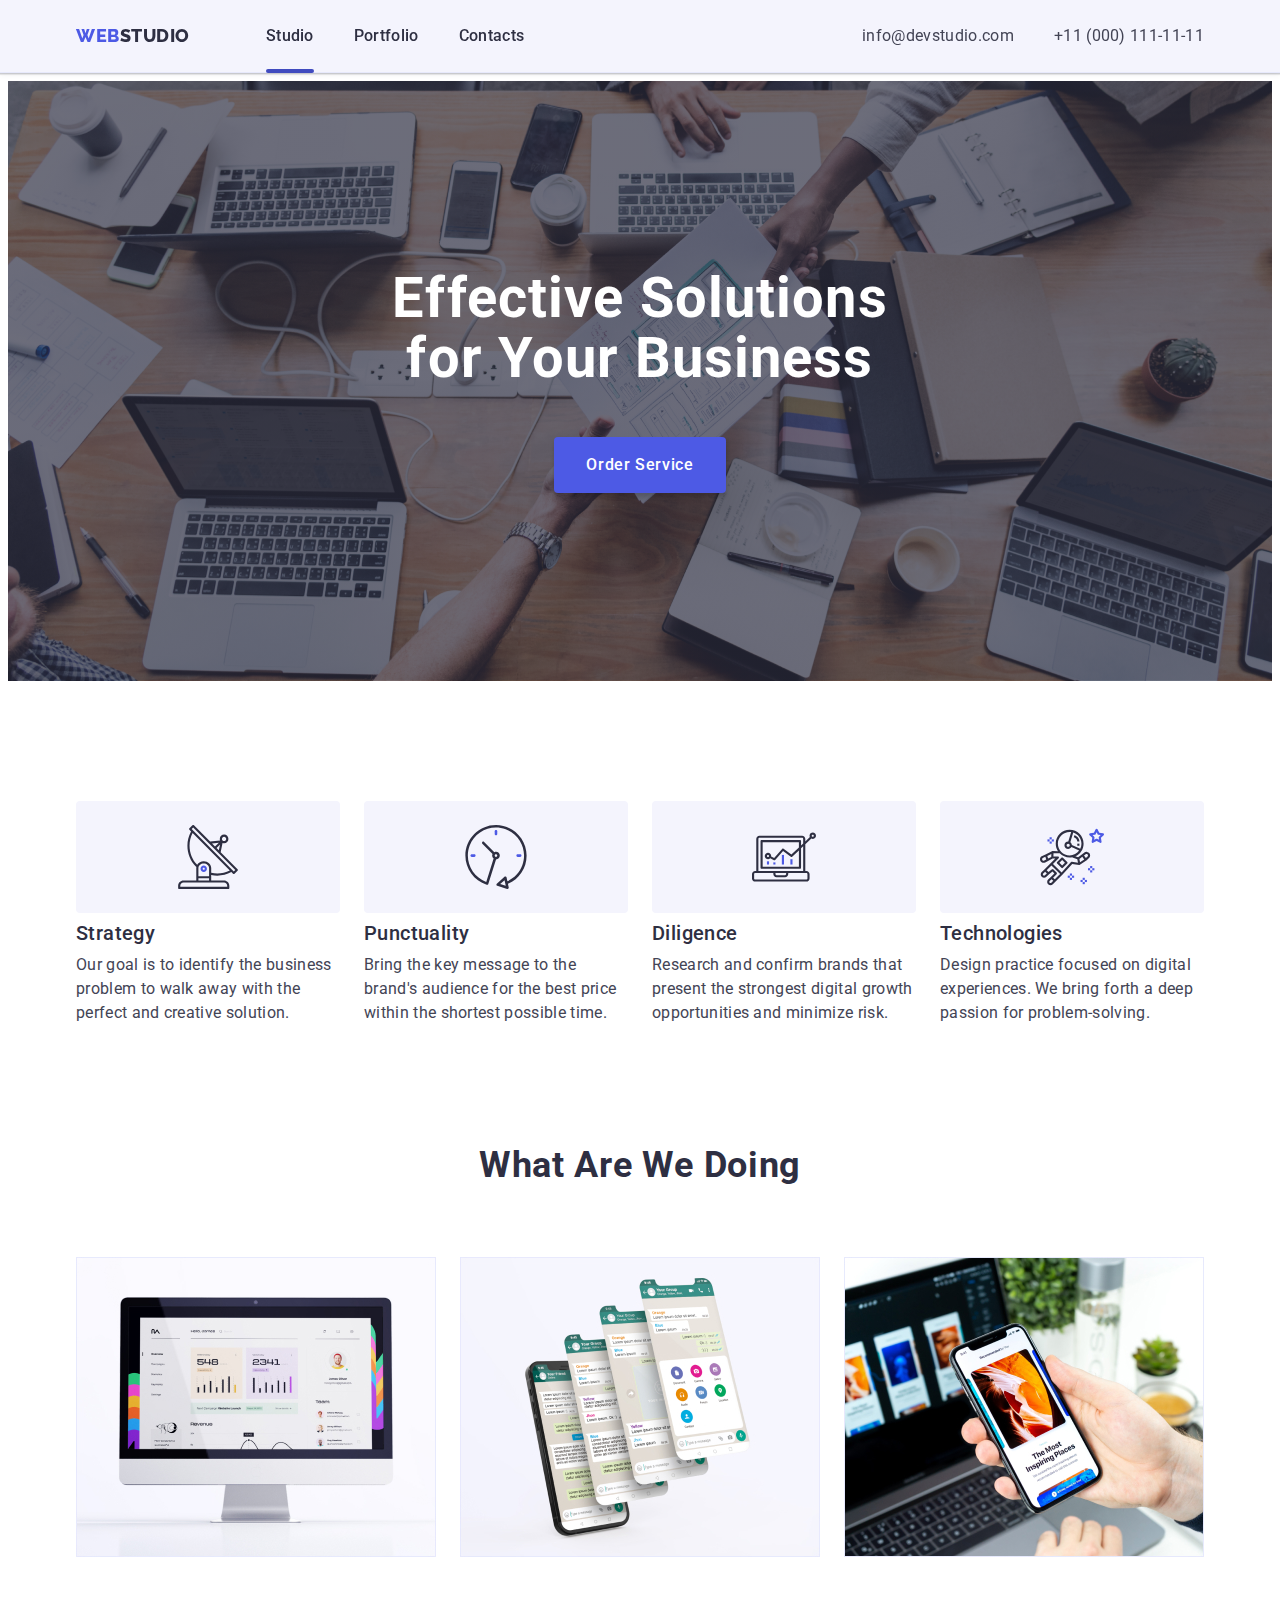
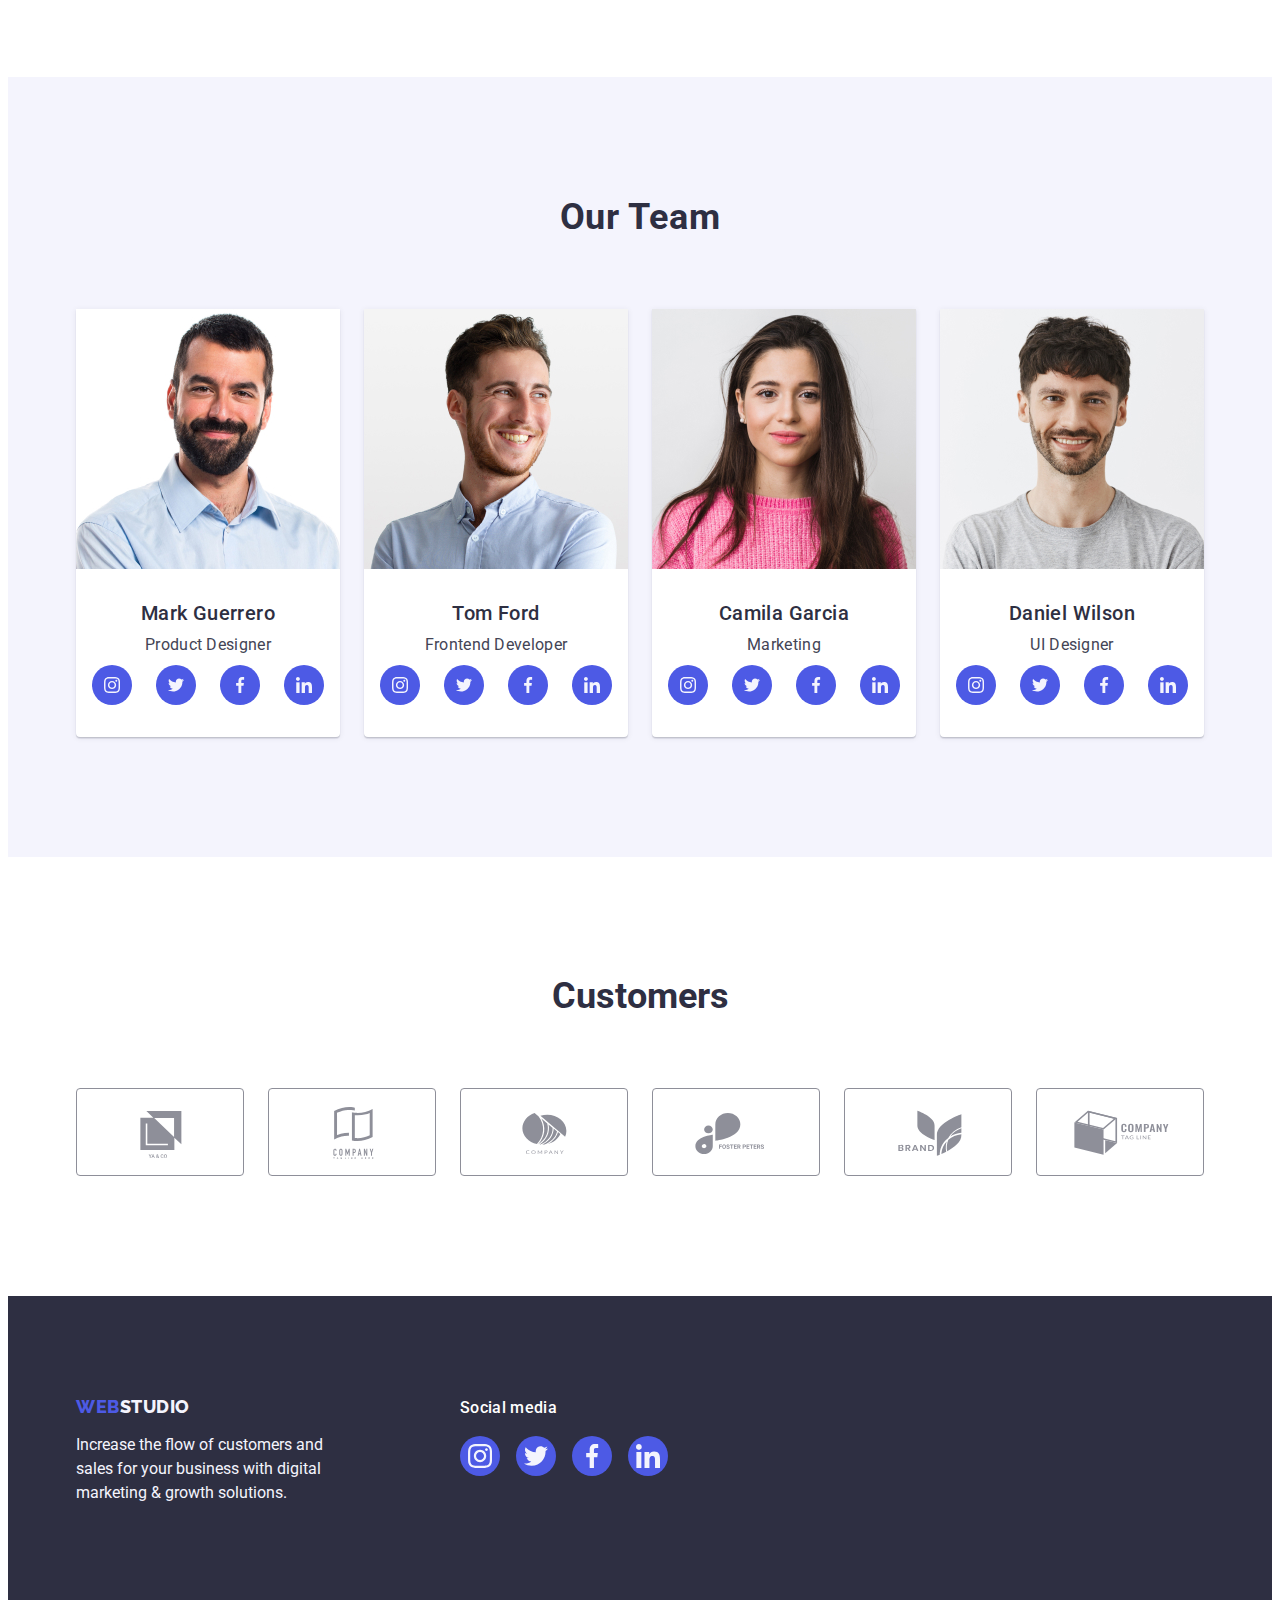
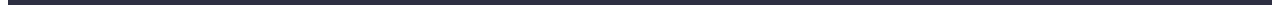
==== index.html @ 32682df1 "Initial commit" ====
<!DOCTYPE html>
<html lang="en">
  <head>
    <meta charset="UTF-8" />
    <meta http-equiv="X-UA-Compatible" content="IE=edge" />
    <meta name="viewport" content="width=device-width, initial-scale=1.0" />
    <link rel="preconnect" href="https://fonts.googleapis.com" />
    <link rel="preconnect" href="https://fonts.gstatic.com" crossorigin />
    <link
      href="https://fonts.googleapis.com/css2?family=Raleway:wght@800&family=Roboto:wght@400;500;700;900&display=swap"
      rel="stylesheet"
    />
    <title>Document</title>
    <link
      rel="stylesheet"
      href="https://cdnjs.cloudflare.com/ajax/libs/modern-normalize/1.1.0/modern-normalize.min.css"
      integrity="sha512-wpPYUAdjBVSE4KJnH1VR1HeZfpl1ub8YT/NKx4PuQ5NmX2tKuGu6U/JRp5y+Y8XG2tV+wKQpNHVUX03MfMFn9Q=="
      crossorigin="anonymous"
      referrerpolicy="no-referrer"
    />
    <link rel="stylesheet" href="https://unpkg.com/aos@next/dist/aos.css" />
    <link rel="stylesheet" href="./css/styles.css" />
  </head>
  <body>
    <header class="header">
      <div class="container nav">
        <nav class="nav-list">
          <a href="./index.html" class="web padding-web"
            >Web<span class="table-studio">Studio</span></a
          >
          <ul class="nav">
            <li class="nav-item">
              <a href="./index.html" class="links active">Studio</a>
            </li>
            <li class="nav-item">
              <a href="./portfolio.html" class="links">Portfolio</a>
            </li>
            <li class="nav-item"><a href="" class="links">Contacts</a></li>
          </ul>
        </nav>
        <address class="addr-nav">
          <ul class="nav-list address">
            <li>
              <a href="mailto:info@devstudio.com" class="contact"
                >info@devstudio.com</a
              >
            </li>
            <li>
              <a href="tel:+110001111111" class="contact"
                >+11 (000) 111-11-11</a
              >
            </li>
          </ul>
        </address>
      </div>
    </header>

    <main>
      <section class="hero">
        <div class="container">
          <h1 class="hero-title">Effective Solutions for Your Business</h1>
          <button type="button" class="button" data-modal-open>
            Order Service
          </button>
        </div>
      </section>

      <section class="our-work">
        <div class="container">
          <h2 class="hidden-title" hidden>Our work</h2>
          <ul class="work-list">
            <li class="work-item">
              <div class="work-bg-icon">
                <svg class="work-icon" width="64" height="64">
                  <use href="./images/icons.svg#icon-antenna"></use>
                </svg>
              </div>
              <h3 class="work">Strategy</h3>
              <p class="article">
                Our goal is to identify the business problem to walk away with
                the perfect and creative solution.
              </p>
            </li>
            <li class="work-item">
              <div class="work-bg-icon">
                <svg class="work-icon" width="64" height="64">
                  <use href="./images/icons.svg#icon-clock"></use>
                </svg>
              </div>
              <h3 class="work">Punctuality</h3>
              <p class="article">
                Bring the key message to the brand's audience for the best price
                within the shortest possible time.
              </p>
            </li>
            <li class="work-item">
              <div class="work-bg-icon">
                <svg class="work-icon" width="64" height="64">
                  <use href="./images/icons.svg#icon-diagram"></use>
                </svg>
              </div>
              <h3 class="work">Diligence</h3>
              <p class="article">
                Research and confirm brands that present the strongest digital
                growth opportunities and minimize risk.
              </p>
            </li>
            <li class="work-item">
              <div class="work-bg-icon">
                <svg class="work-icon" width="64" height="64">
                  <use href="./images/icons.svg#icon-astronaut"></use>
                </svg>
              </div>
              <h3 class="work">Technologies</h3>
              <p class="article">
                Design practice focused on digital experiences. We bring forth a
                deep passion for problem-solving.
              </p>
            </li>
          </ul>
        </div>
      </section>

      <section class="application">
        <div class="container">
          <h2 class="application-title">What are we doing</h2>
          <ul class="application-list">
            <li class="application-item">
              <img
                src="./images/Rectangle_1.jpg"
                alt="Application development"
                width="360"
              />
            </li>
            <li class="application-item">
              <img
                src="./images/Rectangle_2.jpg"
                alt="Mobile applications"
                width="360"
              />
            </li>
            <li class="application-item">
              <img src="./images/Rectangle_3.jpg" alt="Sites" width="360" />
            </li>
          </ul>
        </div>
      </section>

      <section class="bg-team">
        <div class="container">
          <h2 class="application-title">Our Team</h2>
          <ul class="work-list">
            <li class="bg-cards">
              <img
                class="photo"
                src="./images/mark.jpg"
                alt="Photo Mark"
                width="264"
              />
              <div class="card-name">
                <h3 class="worker">Mark Guerrero</h3>
                <p class="subtitle">Product Designer</p>
                <ul class="soc-media-list">
                  <li class="soc-media">
                    <a href="" class="social-link" aria-label="Go to instagram">
                      <svg class="icon-bg" width="16" height="16">
                        <use
                          class="icon"
                          href="./images/icons.svg#icon-instagram"
                        ></use>
                      </svg>
                    </a>
                  </li>
                  <li class="soc-media">
                    <a href="" class="social-link" aria-label="Go to twitter">
                      <svg class="icon-bg" width="16" height="16">
                        <use
                          class="icon"
                          href="./images/icons.svg#icon-twitter"
                        ></use>
                      </svg>
                    </a>
                  </li>
                  <li class="soc-media">
                    <a href="" class="social-link" aria-label="Go to facebook">
                      <svg class="icon-bg" width="16" height="16">
                        <use
                          class="icon"
                          href="./images/icons.svg#icon-facebook"
                        ></use>
                      </svg>
                    </a>
                  </li>
                  <li class="soc-media">
                    <a href="" class="social-link" aria-label="Go to linkedin">
                      <svg class="icon-bg" width="16" height="16">
                        <use
                          class="icon"
                          href="./images/icons.svg#icon-linkedin"
                        ></use>
                      </svg>
                    </a>
                  </li>
                </ul>
              </div>
            </li>
            <li class="bg-cards">
              <img
                class="photo"
                src="./images/tom.jpg"
                alt="Photo Tom"
                width="264"
              />
              <div class="card-name">
                <h3 class="worker">Tom Ford</h3>
                <p class="subtitle">Frontend Developer</p>
                <ul class="soc-media-list">
                  <li class="soc-media">
                    <a href="" class="social-link" aria-label="Go to instagram">
                      <svg class="icon-bg" width="16" height="16">
                        <use
                          class="icon"
                          href="./images/icons.svg#icon-instagram"
                        ></use>
                      </svg>
                    </a>
                  </li>
                  <li class="soc-media">
                    <a href="" class="social-link" aria-label="Go to twitter">
                      <svg class="icon-bg" width="16" height="16">
                        <use
                          class="icon"
                          href="./images/icons.svg#icon-twitter"
                        ></use>
                      </svg>
                    </a>
                  </li>
                  <li class="soc-media">
                    <a href="" class="social-link" aria-label="Go to facebook">
                      <svg class="icon-bg" width="16" height="16">
                        <use
                          class="icon"
                          href="./images/icons.svg#icon-facebook"
                        ></use>
                      </svg>
                    </a>
                  </li>
                  <li class="soc-media">
                    <a href="" class="social-link" aria-label="Go to linkedin">
                      <svg class="icon-bg" width="16" height="16">
                        <use
                          class="icon"
                          href="./images/icons.svg#icon-linkedin"
                        ></use>
                      </svg>
                    </a>
                  </li>
                </ul>
              </div>
            </li>
            <li class="bg-cards">
              <img
                class="photo"
                src="./images/camila.jpg"
                alt="Photo Camila"
                width="264"
              />
              <div class="card-name">
                <h3 class="worker">Camila Garcia</h3>
                <p class="subtitle">Marketing</p>
                <ul class="soc-media-list">
                  <li class="soc-media">
                    <a href="" class="social-link" aria-label="Go to instagram">
                      <svg class="icon-bg" width="16" height="16">
                        <use
                          class="icon"
                          href="./images/icons.svg#icon-instagram"
                        ></use>
                      </svg>
                    </a>
                  </li>
                  <li class="soc-media">
                    <a href="" class="social-link" aria-label="Go to twitter">
                      <svg class="icon-bg" width="16" height="16">
                        <use
                          class="icon"
                          href="./images/icons.svg#icon-twitter"
                        ></use>
                      </svg>
                    </a>
                  </li>
                  <li class="soc-media">
                    <a href="" class="social-link" aria-label="Go to facebook">
                      <svg class="icon-bg" width="16" height="16">
                        <use
                          class="icon"
                          href="./images/icons.svg#icon-facebook"
                        ></use>
                      </svg>
                    </a>
                  </li>
                  <li class="soc-media">
                    <a href="" class="social-link" aria-label="Go to linkedin">
                      <svg class="icon-bg" width="16" height="16">
                        <use
                          class="icon"
                          href="./images/icons.svg#icon-linkedin"
                        ></use>
                      </svg>
                    </a>
                  </li>
                </ul>
              </div>
            </li>
            <li class="bg-cards">
              <img
                class="photo"
                src="./images/daniel.jpg"
                alt="Photo Daniel"
                width="264"
              />
              <div class="card-name">
                <h3 class="worker">Daniel Wilson</h3>
                <p class="subtitle">UI Designer</p>
                <ul class="soc-media-list">
                  <li class="soc-media">
                    <a href="" class="social-link" aria-label="Go to instagram">
                      <svg class="icon-bg" width="16" height="16">
                        <use
                          class="icon"
                          href="./images/icons.svg#icon-instagram"
                        ></use>
                      </svg>
                    </a>
                  </li>
                  <li class="soc-media">
                    <a href="" class="social-link" aria-label="Go to twitter">
                      <svg class="icon-bg" width="16" height="16">
                        <use
                          class="icon"
                          href="./images/icons.svg#icon-twitter"
                        ></use>
                      </svg>
                    </a>
                  </li>
                  <li class="soc-media">
                    <a href="" class="social-link" aria-label="Go to facebook">
                      <svg class="icon-bg" width="16" height="16">
                        <use
                          class="icon"
                          href="./images/icons.svg#icon-facebook"
                        ></use>
                      </svg>
                    </a>
                  </li>
                  <li class="soc-media">
                    <a href="" class="social-link" aria-label="Go to linkedin">
                      <svg class="icon-bg" width="16" height="16">
                        <use
                          class="icon"
                          href="./images/icons.svg#icon-linkedin"
                        ></use>
                      </svg>
                    </a>
                  </li>
                </ul>
              </div>
            </li>
          </ul>
        </div>
      </section>

      <section class="logo-section">
        <div class="container">
          <h2 class="logo-title">Customers</h2>
          <ul class="logo-list">
            <li class="logo-item">
              <a href="" class="logo-link">
                <svg class="logo" width="104" height="56">
                  <use href="./images/icons.svg#icon-logo-1"></use>
                </svg>
              </a>
            </li>

            <li class="logo-item">
              <a href="" class="logo-link">
                <svg class="logo" width="104" height="56">
                  <use href="./images/icons.svg#icon-logo-2"></use>
                </svg>
              </a>
            </li>
            <li class="logo-item">
              <a href="" class="logo-link">
                <svg class="logo" width="104" height="56">
                  <use href="./images/icons.svg#icon-logo-3"></use>
                </svg>
              </a>
            </li>

            <li class="logo-item">
              <a href="" class="logo-link">
                <svg class="logo" width="104" height="56">
                  <use href="./images/icons.svg#icon-logo-4"></use>
                </svg>
              </a>
            </li>

            <li class="logo-item">
              <a href="" class="logo-link">
                <svg class="logo" width="104" height="56">
                  <use href="./images/icons.svg#icon-logo-5"></use>
                </svg>
              </a>
            </li>

            <li class="logo-item">
              <a href="" class="logo-link">
                <svg class="logo" width="104" height="56">
                  <use href="./images/icons.svg#icon-logo-6"></use>
                </svg>
              </a>
            </li>
          </ul>
        </div>
      </section>
    </main>

    <footer class="footer">
      <div class="container footer-conteinter">
        <div class="footer-webstudio">
          <a href="./index.html" class="web footer-web"
            >Web<span class="footer-studio">Studio</span></a
          >
          <p class="footer-content">
            Increase the flow of customers and sales for your business with
            digital marketing & growth solutions.
          </p>
        </div>
        <div class="footer-soc-media">
          <p class="footer-media">Social media</p>
          <ul class="footer-list">
            <li class="soc-media">
              <a href="" class="footer-link" aria-label="Go to instagram">
                <svg class="icon-bg" width="24" height="24">
                  <use
                    class="icon"
                    href="./images/icons.svg#icon-instagram"
                  ></use>
                </svg>
              </a>
            </li>
            <li class="soc-media">
              <a href="" class="footer-link" aria-label="Go to twitter">
                <svg class="icon-bg" width="24" height="24">
                  <use
                    class="icon"
                    href="./images/icons.svg#icon-twitter"
                  ></use>
                </svg>
              </a>
            </li>
            <li class="soc-media">
              <a href="" class="footer-link" aria-label="Go to facebook">
                <svg class="icon-bg" width="24" height="24">
                  <use
                    class="icon"
                    href="./images/icons.svg#icon-facebook"
                  ></use>
                </svg>
              </a>
            </li>
            <li class="soc-media">
              <a href="" class="footer-link" aria-label="Go to linkedin">
                <svg class="icon-bg" width="24" height="24">
                  <use
                    class="icon"
                    href="./images/icons.svg#icon-linkedin"
                  ></use>
                </svg>
              </a>
            </li>
          </ul>
        </div>
      </div>
    </footer>
    <div class="backdrop is-hidden" data-modal>
      <div class="modal">
        <button class="close-btn" data-modal-close>
          <svg class="close-color" width="8" height="8">
            <use class="close-icon" href="./images/icons.svg#icon-closed"></use>
          </svg>
        </button>
      </div>
    </div>
    <script src="./js/modal.js"></script>
    <script src="https://unpkg.com/aos@next/dist/aos.js"></script>
    <script>
      AOS.init();
    </script>
  </body>
</html>
---- css/styles.css ----
:root{
    --title-text-color:#2E2F42;
    --text-color:#434455;
    --focus-text:#404BBF;
    --text-button:#4D5AE5;
    --background-button:#E7E9FC;
    --focus-button:#FFFFFF;
    --footer-text:#F4F4FD;
    --footer-focus-link:#31D0AA;
    --logo:#8E8F99;
    --anim-transition:250ms linear;
    --modal:#FCFCFC;
            
}

*,
*::after,
*::before{
    box-sizing: border-box;

}

.container{
    width: 1158px;
    padding: 0 15px; 
    margin: 0 auto;
}

body{
    font-family: Roboto, sans-serif;
    color: var(--text-color);
    background-color: var(--focus-button);
    padding-top: 73px;
}

ul {
    list-style: none;
    padding: 0;
    margin: 0;
}

a {
    color: inherit;
    text-decoration: none;
}

h1,
h2,
h3,
h4,
h5,
h6,
p {
    margin: 0;
}

img {
    display: block;
}

button {
    padding: 0;
    border: none;
    background-color: transparent;
    font: inherit;
    cursor: pointer;
}

address {
    font-style: normal;
}

/* header-nav */
.header-portfolio{
    z-index: 1;
}

.header {
    position: fixed;
    width: 100%;
        top: 0;
        left: 0;
        background-color: var(--footer-text);
    border-bottom: 1px solid var(--background-button);
    box-shadow: 0px 2px 1px rgba(46, 47, 66, 0.08), 0px 1px 1px rgba(46, 47, 66, 0.16), 0px 1px 6px rgba(46, 47, 66, 0.08);
}

.nav{
    display: flex;
}

.nav-list {
    display: flex;
    align-items: center;
}

.nav-item:not(:last-child){
margin-right: 40px;
}

.web {
    font-family: 'Raleway', sans-serif;
    font-weight: 800;
    font-size: 18px;
    line-height: 1.17;
    letter-spacing: 0.03em;
    text-transform: uppercase;
    color: var(--text-button);
    text-decoration: none;
}

.padding-web {
    margin-right: 76px;
    padding: 24px 0;
}

.table-studio {
    color: var(--title-text-color);
}

.links {
    font-weight: 500;
    font-size: 16px;
    line-height: 1.5;
    letter-spacing: 0.02em;
    color: var(--title-text-color);
    padding: 24px 0;
    transition: color var(--anim-transition);
    display: block;
    position: relative;
}

.active::after{
    content: '';
    position: absolute;
    width: 100%;
    height: 4px;
    bottom: -1px;
    background-color: var(--focus-text);
    left: 0;
    border-radius: 2px;

}
.links:hover,
.links:focus {
    color: var(--focus-text);
}

/* header-address */

.address {
    margin-left: auto;
    gap: 40px;
    padding: 24px 0;
}

.addr-nav {
    font-style: normal;
    margin-left: auto;
}

.contact {
    font-size: 16px;
    line-height: 1.5;
    letter-spacing: 0.02em;
    color: var(--text-color);
    transition: color var(--anim-transition);
}

.contact:hover,
.contact:focus {
    color: var(--focus-text);
}

/* hero */

.hero {
    background-image: linear-gradient(rgba(46, 47, 66, 0.7),rgba(46, 47, 66, 0.7)), url(../images/hero-photo.jpg);
    max-width: 1440px;
    margin-left: auto;
    margin-right: auto;
    background-repeat: no-repeat;
    background-position: center;
    background-size: cover;
    padding-top: 188px;
    padding-bottom: 188px;
}

.hero-title {
    margin-bottom: 48px;
    margin-top: 0;
    margin-left: auto;
    margin-right: auto;
    font-size: 56px;
    line-height: 1.07;
    letter-spacing: 0.02em;
    color: var(--focus-button);
    max-width: 496px;
    text-align: center;

}

.button {
    background-color: var(--text-button);
    font-family: "Roboto", sans-serif;
    font-weight: 500;
    font-size: 16px;
    line-height: 1.5;
    letter-spacing: 0.04em;
    color: var(--focus-button);
    cursor: pointer;
    box-shadow: 0px 4px 4px rgba(0, 0, 0, 0.15);
    border-radius: 4px;
    padding: 16px 32px;
    display: block;
    min-width: 169px;
    margin: 0 auto;
    transition: background-color var(--anim-transition),  color var(--anim-transition);

}

.button:hover,
.button:focus {
    color: var(--focus-button);
    background-color: var(--focus-text);

}

/* first section "Our work" */
.card-name{
    padding: 32px 0;
}

.our-work {
    padding: 120px 0;
}

.work-list {
    display: flex;
    justify-content: space-between;
    gap: 24px;
}

.work-item {
    width: calc((100% - 72px) / 4);
}

.work-bg-icon{
    display: flex;
    align-items: center;
    justify-content: center;
    border-radius: 4px;
    margin-bottom: 8px;
    width: 264px;
    height: 112px;
    background-color: var(--footer-text);
    padding: 24px 100px;
}

.work {
    font-weight: 500;
    font-size: 20px;
    line-height: 1.2;
    letter-spacing: 0.02em;
    color: var(--title-text-color);
    margin-bottom: 8px;
}

.article {
    font-size: 16px;
    line-height: 1.5;
    letter-spacing: 0.02em;
    color: var(--text-color);
}

/* second section "What are we doind" */

.application {
    padding-bottom: 120px;
}

.application-title {

    font-weight: 700;
    font-size: 36px;
    line-height: calc(40 / 36);
    text-align: center;
    letter-spacing: 0.02em;
    text-transform: capitalize;
    color: var(--title-text-color);
    margin-bottom: 72px;
}

.application-list {
    display: flex;
    justify-content: space-between;
    gap: 24px;
}

.application-item {
    width: calc((100% - 48px) / 3);
}

/* third section "Our team" */

.bg-team {
    background-color: var(--footer-text);
    padding: 120px 0;
}

.bg-cards {
    background-color: var(--focus-button);
    width: calc((100% - 72px) / 4);
    border-radius: 0px 0px 4px 4px;
    background: #FFFFFF;
        box-shadow: 0px 1px 6px rgba(46, 47, 66, 0.08), 0px 1px 1px rgba(46, 47, 66, 0.16), 0px 2px 1px rgba(46, 47, 66, 0.08);
}

.card-name {
    padding: 32px 0;
    
}

.soc-media-list{
    display: flex;
    margin-top: 8px;
    gap: 24px;
    justify-content: center;
}

.icon-bg{
    fill: var(--footer-text);
}

.social-link{
    display: flex;
    align-items: center;
    justify-content: center;
    width: 40px;
    height: 40px;
    border-radius: 50%;
    background-color: var(--text-button);
    transition: background-color var(--anim-transition);
}

.social-link:hover,
.social-link:focus{
    background-color: var(--focus-text);
}

.worker {
    font-weight: 500;
    font-size: 20px;
    line-height: 1.2;
    letter-spacing: 0.02em;
    color: var(--title-text-color);
    margin-bottom: 8px;
    text-align: center;
}

.subtitle {
    font-size: 16px;
    line-height: 1.5;
    letter-spacing: 0.02em;
    color: var(--text-color);
    text-align: center;
}

/* main section buttons */

.filtrs {
    padding-top: 96px;
    padding-bottom: 120px;
}

.buttons-list {
    display: flex;
    gap: 24px;
    justify-content: center;
    margin-bottom: 72px;
}

.buttons {
    font-size: 16px;
    line-height: 1.5;
    font-weight: 500;
    letter-spacing: 0.04em;
    color: var(--text-button);
    background-color: var(--footer-text);
    cursor: pointer;
    font-family: inherit;
    border: 1px solid var(--background-button);
    border-radius: 4px;
    padding: 12px 24px;
    transition: color var(--anim-transition), background-color var(--anim-transition), border var(--anim-transition), box-shadow var(--anim-transition);
}

.buttons:hover,
.buttons:focus {
    color: var(--focus-button);
    background-color: var(--focus-text);
    border: 1px solid transparent;
    box-shadow: 0px 3px 1px rgba(0, 0, 0, 0.1), 0px 2px 1px rgba(0, 0, 0, 0.08), 0px 2px 2px rgba(0, 0, 0, 0.12);
}

/* cards section */

.app-list {
    display: flex;
    flex-wrap: wrap;
    gap: 24px;
    row-gap: 48px;
}

.app-link{
    display: block;
    transition: box-shadow var(--anim-transition);
}
.app-title {
    padding: 32px 16px;
    border: 1px solid var(--background-button);
    border-top: none;
}

.app-link:hover,
.app-link:focus{
    box-shadow: 0px 1px 6px rgba(46, 47, 66, 0.08), 0px 1px 1px rgba(46, 47, 66, 0.16), 0px 2px 1px rgba(46, 47, 66, 0.08);
}

.app-link:hover .overlay,
.app-link:focus .overlay{
    transform: translateY(0%);
}

.app-item {
    flex-basis: calc((100% - 24px * 2) / 3);
}

.product-title {
    font-weight: 500;
    font-size: 20px;
    line-height: 1.2;
    letter-spacing: 0.02em;
    color: var(--title-text-color);
    margin-bottom: 8px;

}

.thumb{
position: relative;
overflow: hidden;
}

.overlay{
    font-size: 16px;
        line-height: calc(24 / 16);
        letter-spacing: 0.02em;
    color: var(--footer-text);

    position: absolute;
    top: 0;
    left: 0;
    width: 100%;
    height: 100%;
    background-color: var(--text-button);
    padding: 40px 32px;
    transform: translateY(100%);
    transition: transform var(--anim-transition);
}

/* Customers */

.logo-section{
padding: 120px 0;
}

.logo-title{
    font-size: 36px;
    line-height: 1.1;
    color: var(--title-text-color);
    text-align: center;
    margin-bottom: 72px;

}
.logo-list {
    display: flex;
    margin-top: 72px;
    gap: 24px;
}

.logo-item{
    width: calc((100% - 120px) / 6);
    height: 88px;
}

.logo-link{
    width: 100%;
    height: 100%;
    border: 1px solid var(--logo);
    border-radius: 4px;
    display: flex;
    align-items: center;
    justify-content: center;
    color: var(--logo);
    transition: color var(--anim-transition), border-color var(--anim-transition);
}

.logo-link:hover,
.logo-link:focus {
    border-color:var(--focus-text);
    color:var(--focus-text);  
}

    .logo{
        fill: currentColor;
    }
    
/* footer */

.footer-conteinter{
    align-items: baseline;
    display: flex;
}
.footer{
    background-color: var(--title-text-color);
    padding: 100px 0;
    
}

.footer-webstudio{
    margin-right: 120px;
}

.footer-studio{
    color: var(--footer-text);
}

.footer-web
{
    display: inline-block;
        margin-bottom: 16px;
}

.footer-content{
    color: var(--footer-text);
    width: 264px;
    font-size: 16px;
    line-height: calc(24 / 16);
}

.footer-media{
        color: var(--focus-button);
        font-weight: 500;
        font-size: 16px;
        line-height: calc(24 / 16);
        letter-spacing: 0.02em;
        margin-bottom: 16px;
}

.footer-list {
    display: flex;
    margin-top: 16px;
    gap: 16px;
}

.footer-link {
    display: flex;
    align-items: center;
    justify-content: center;
    width: 40px;
    height: 40px;
    border-radius: 50%;
    background-color: var(--text-button);
    transition: background-color var(--anim-transition);
}

.footer-link:hover,
.footer-link:focus {
    background-color: var(--footer-focus-link);
}

/* modal */

.backdrop.is-hidden {
    opacity: 0;
    visibility: hidden;
    pointer-events: none;
}

.backdrop {
    position: fixed;
    top: 0;
    left: 0;
    width: 100%;
    height: 100%;
    background: rgba(46, 47, 66, 0.4);
    transition: opacity var(--anim-transition), visibility var(--anim-transition);
}

.modal {
    position: absolute;
    top: 50%;
    left: 50%;
    transform: translate(-50%, -50%) scale(1);
    width: 408px;
    min-height: 584px;
    background-color: var(--modal);
    transition: transform var(--anim-transition);
    box-shadow: 0px 1px 1px rgba(0, 0, 0, 0.14), 0px 1px 3px rgba(0, 0, 0, 0.12), 0px 2px 1px rgba(0, 0, 0, 0.2);
    border-radius: 4px;
}

.backdrop.is-hidden .modal {
    transform: translate(-50%, -50%) rotate(0.6);
}

.close-btn {
    position: absolute;
    right: 24px;
    top: 24px;
    display: flex;
    align-items: center;
    justify-content: center;
    width: 24px;
    height: 24px;
    border-radius: 50%;
    background-color: var(--background-button);
    fill: var(--title-text-color);
    transition: background-color var(--anim-transition), fill var(--anim-transition);
}

.close-btn:hover,
.close-btn:focus{
    background-color: var(--focus-text);
    fill: var(--focus-button);
}
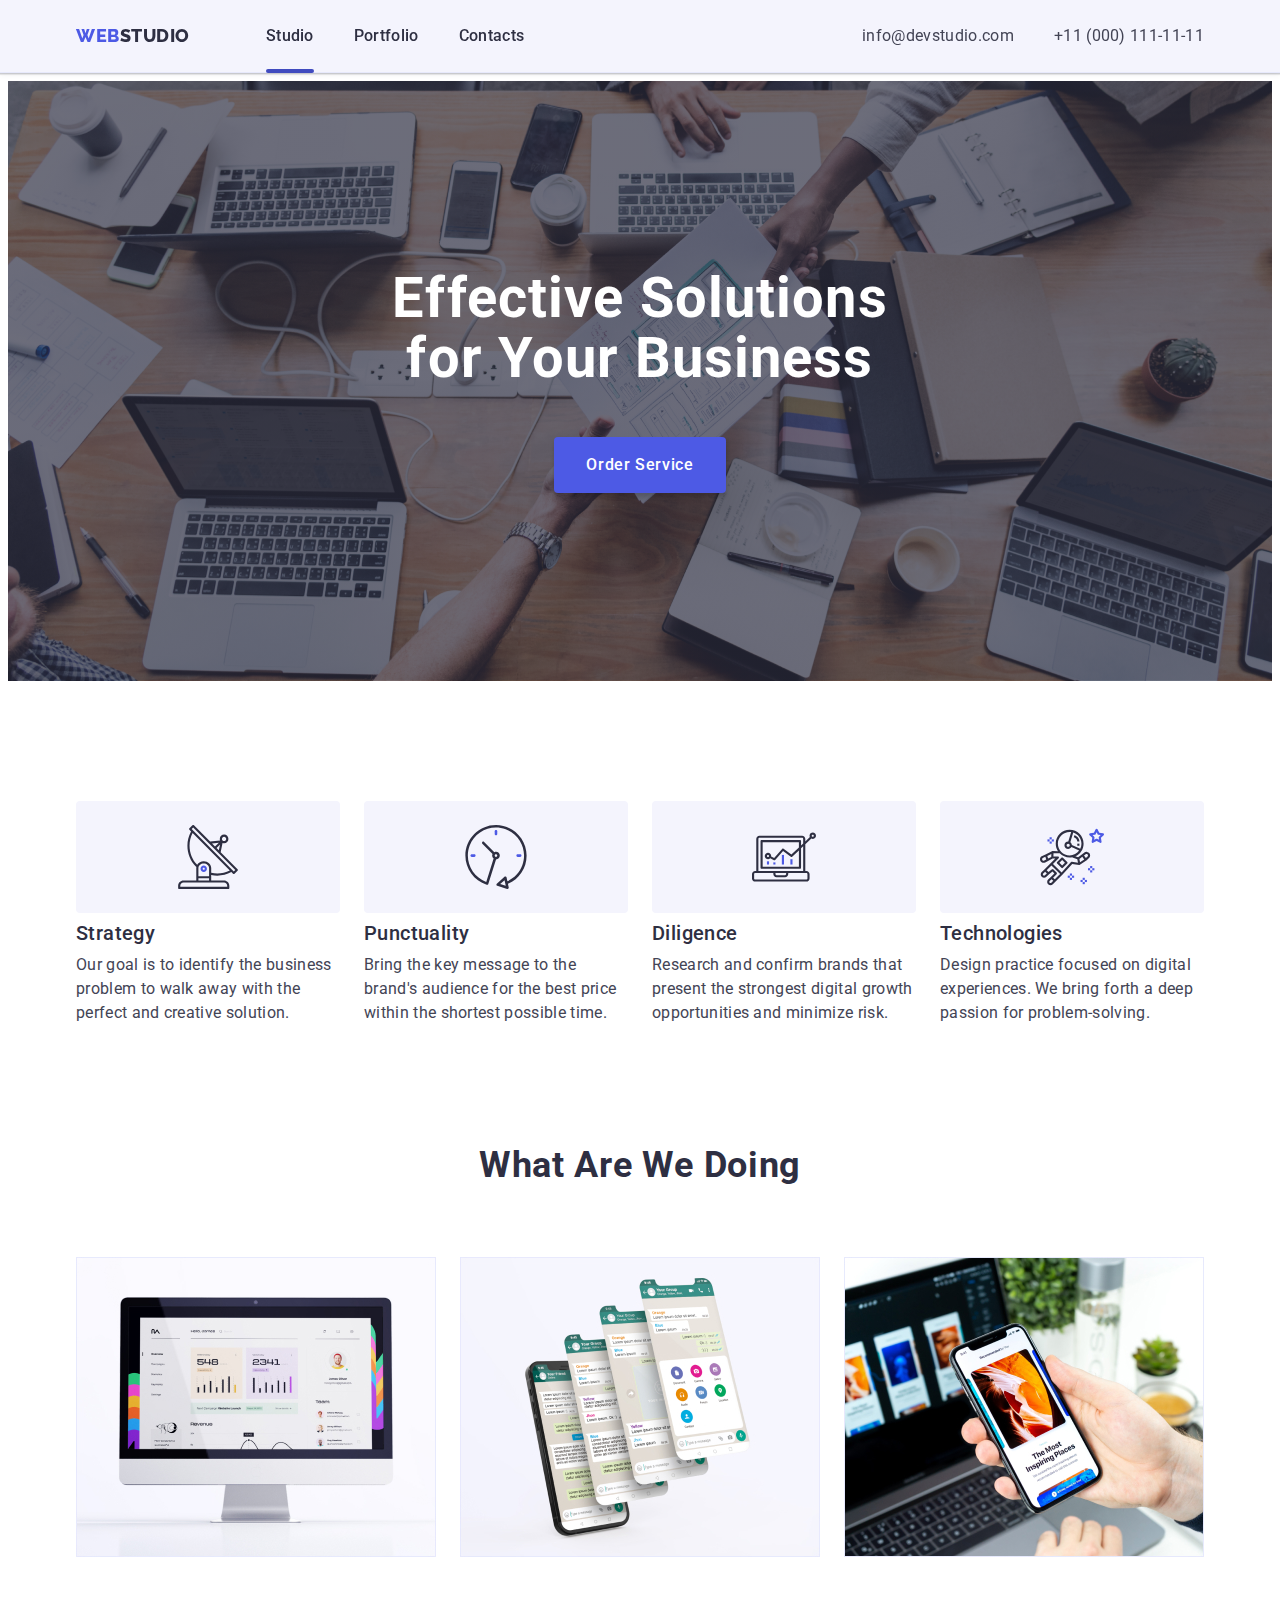
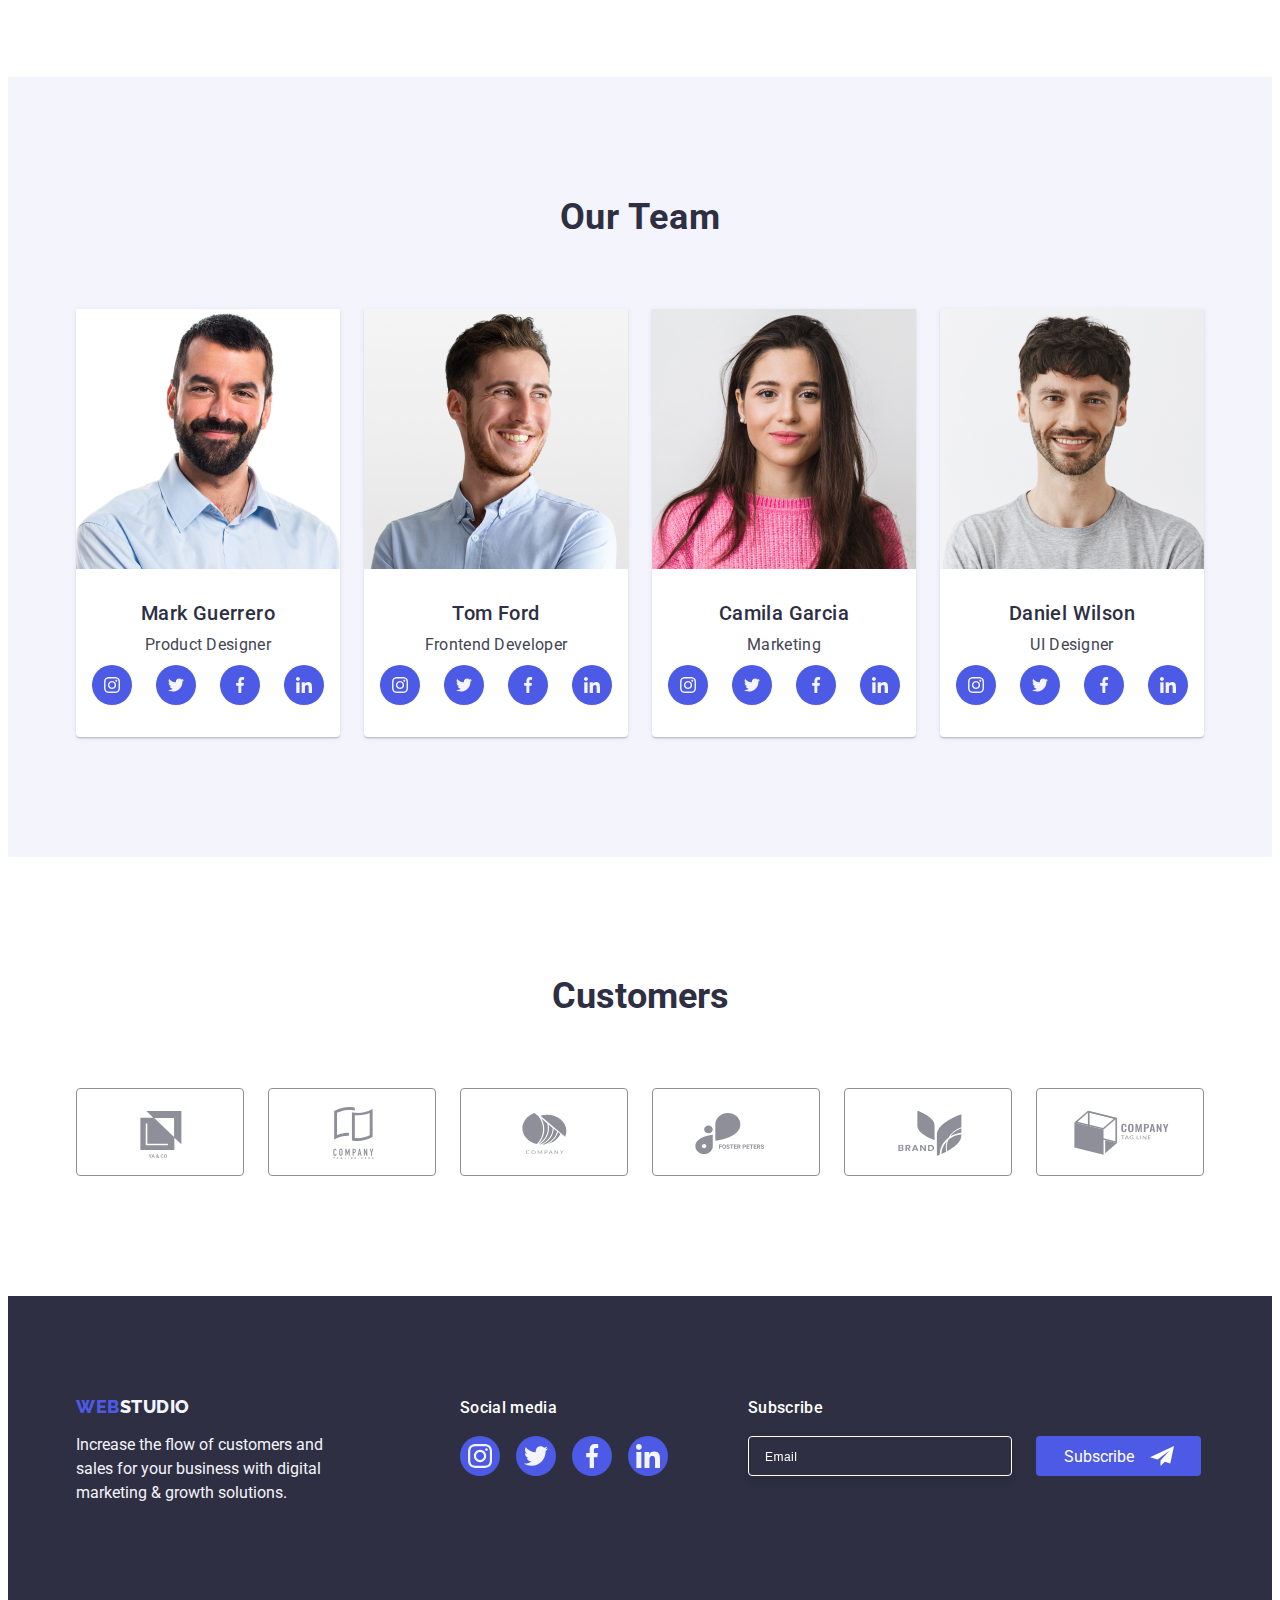
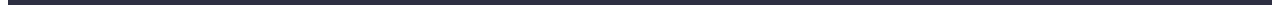
==== commit 8ccc8ebc: "end" ====
--- a/index.html
+++ b/index.html
@@ -481,6 +481,29 @@
             </li>
           </ul>
         </div>
+        <div class="subscribe">
+          <p class="subscribe-title">Subscribe</p>
+          <div class="nav">
+            <form class="subscribe-form">
+              <label>
+                <input
+                  class="subscribe-input"
+                  type="email"
+                  name="email"
+                  placeholder="Email"
+                />
+              </label>
+            </form>
+            <div class="subscribe-label">
+              <batton class="subscribe-btn">
+                <span class="subscribe-btn-title">Subscribe</span>
+                <svg class="subscribe-logo" width="24" height="24">
+                  <use href="./images/icons.svg#icon-telega-footer"></use>
+                </svg>
+              </batton>
+            </div>
+          </div>
+        </div>
       </div>
     </footer>
     <div class="backdrop is-hidden" data-modal>
@@ -490,6 +513,59 @@
             <use class="close-icon" href="./images/icons.svg#icon-closed"></use>
           </svg>
         </button>
+        <p class="modal-title">Leave your contacts and we will call you back</p>
+        <form action="" class="modal-form">
+          <label class="modal-form-label">
+            <span class="modal-form-name">Name</span>
+            <span class="input-wrapper">
+              <input class="modal-form-input" type="text" name="name" />
+              <svg class="modal-form-icon" width="18" height="18">
+                <use href="./images/icons.svg#icon-person"></use>
+              </svg>
+            </span>
+          </label>
+          <label class="modal-form-label">
+            <span class="modal-form-name">Phone</span>
+            <span class="input-wrapper">
+              <input class="modal-form-input" type="tel" name="tel" />
+              <svg class="modal-form-icon" width="18" height="24">
+                <use href="./images/icons.svg#icon-phone"></use>
+              </svg>
+            </span>
+          </label>
+          <label class="modal-form-label">
+            <span class="modal-form-name">Email</span>
+            <span class="input-wrapper">
+              <input class="modal-form-input" type="email" name="email" />
+              <svg class="modal-form-icon" width="18" height="24">
+                <use href="./images/icons.svg#icon-email-1"></use>
+              </svg>
+            </span>
+          </label>
+
+          <label class="modal-form-label">
+            <span class="modal-form-name">Comment</span>
+            <textarea
+              class="modal-form-comment"
+              name="comment"
+              placeholder="Text input"
+            ></textarea>
+          </label>
+
+          <input class="checkbox visually-hidden" type="checkbox" id="check" />
+          <label class="checkbox-wrap" for="check">
+            <span class="custom-checkbox">
+              <svg class="custom-icon" width="10" height="8">
+                <use href="./images/icons.svg#icon-vector"></use>
+              </svg>
+            </span>
+            <div class="subtitle-modal">
+              I accept the terms and conditions of the
+              <a class="modal-link" href="">Privacy Policy</a>
+            </div>
+          </label>
+          <button class="modal-form-btn" type="submit">Send</button>
+        </form>
       </div>
     </div>
     <script src="./js/modal.js"></script>
--- a/css/styles.css
+++ b/css/styles.css
@@ -578,7 +578,68 @@
 .footer-link:focus {
     background-color: var(--footer-focus-link);
 }
-
+.subscribe{
+    margin-left: 80px;
+}
+.subscribe-form{
+    margin-right: 24px;
+}
+
+.subscribe-title {
+    color: var(--focus-button);
+    font-weight: 500;
+    font-size: 16px;
+    line-height: calc(24 / 16);
+    letter-spacing: 0.02em;
+    margin-bottom: 16px;
+}
+
+.subscribe-input{
+    width: 264px;
+    height: 40px;
+    
+    background-color: var(--title-text-color);
+    border: 1px solid var(--focus-button);
+    filter: drop-shadow(0px 4px 4px rgba(0, 0, 0, 0.15));
+    border-radius: 4px;
+    padding: 8px 16px;
+}
+
+.subscribe-input::placeholder{
+    color: var(--focus-button);
+    font-size: 12px;
+        line-height: calc(24 / 12);
+        letter-spacing: 0.04em;
+
+}
+
+.subscribe-btn{
+    width: 165px;
+    height: 40px;
+    color: var(--focus-button);
+    background-color: var(--text-button);
+    border-radius: 4px;
+    display: flex;
+    align-items: center;
+    justify-content: center;
+    transition: background-color var(--anim-transition);  
+}
+
+.subscribe-btn:hover,
+.subscribe-btn:focus{
+    background-color: var(--focus-text);
+}
+
+.subscribe-btn-title{
+    margin-right: 16px; 
+}
+.subscribe-logo{
+    fill: var(--focus-button);
+}
+
+.subscribe-label{
+    display: flex;
+}
 /* modal */
 
 .backdrop.is-hidden {
@@ -608,6 +669,7 @@
     transition: transform var(--anim-transition);
     box-shadow: 0px 1px 1px rgba(0, 0, 0, 0.14), 0px 1px 3px rgba(0, 0, 0, 0.12), 0px 2px 1px rgba(0, 0, 0, 0.2);
     border-radius: 4px;
+    padding: 72px 24px 0 24px;
 }
 
 .backdrop.is-hidden .modal {
@@ -635,3 +697,158 @@
     fill: var(--focus-button);
 }
 
+.modal-title{
+    font-weight: 500;
+    font-size: 16px;
+    line-height: calc(24 / 16);
+    text-align: center;
+    letter-spacing: 0.02em;
+    color: var(--title-text-color);
+    margin-bottom: 16px;
+}
+
+.modal-form-label {
+    display: flex;
+    flex-direction: column;
+    gap: 4px;
+}
+
+.modal-form-label:not(:last-child) {
+    margin-bottom: 8px;
+}
+
+.input-wrapper {
+    position: relative;
+}
+
+.modal-form-input {
+    display: block;
+    width: 100%;
+}
+
+.modal-form-input
+ {
+    height: 40px;
+    border: 1px solid rgba(46, 47, 66, 0.4);
+    border-radius: 4px;
+    padding: 8px 16px;
+    padding-left: 48px;
+    outline: 1px solid transparent;
+    transition: border-color var(--anim-transition);
+}
+
+.modal-form-comment{
+    height: 40px;
+    border: 1px solid rgba(46, 47, 66, 0.4);
+    border-radius: 4px;
+    padding: 8px 16px;
+    outline: 1px solid transparent;
+    transition: border-color var(--anim-transition);
+}
+
+.modal-form-input:focus {
+    border-color: var(--text-button);
+}
+
+.modal-form-input:focus~.modal-form-icon {
+    fill: var(--text-button);
+}
+
+.modal-form-comment {
+    height: 120px;
+}
+
+.modal-form-comment::placeholder {
+    font-size: 12px;
+    line-height: calc(14/12);
+    letter-spacing: 0.04em;
+    color: rgba(46, 47, 66, 0.4);
+}
+
+.modal-form-btn {
+    font-weight: 500;
+    font-size: 16px;
+    line-height: calc(24 / 16);
+    text-align: center;
+    letter-spacing: 0.04em;
+    color: var(--focus-button);
+    display: block;
+    background: var(--text-button);
+    box-shadow: 0px 4px 4px rgba(0, 0, 0, 0.15);
+    border-radius: 4px;
+    padding: 16px 32px;
+    min-width: 169px;
+    margin: 24px auto;
+    transition: background var(--anim-transition);
+}
+
+.modal-form-btn:focus,
+.modal-form-btn:hover{
+background: var(--focus-text);
+}
+
+.modal-form-icon {
+    fill: var(--title-text-color) ;
+    position: absolute;
+    top: 50%;
+    transform: translateY(-50%);
+    left: 20px;
+    transition: fill var(--anim-transition);
+}
+
+.custom-checkbox {
+    display: flex;
+    align-items: center;
+    justify-content: center;
+    width: 16px;
+    height: 16px;
+    border: 1px solid rgba(46, 47, 66, 0.4);
+    border-radius: 2px;
+    color: transparent;
+    transition: border-color var(--anim-transition),
+    background var(--anim-transition);
+    cursor: pointer;
+}
+
+.subtitle-modal{
+    font-size: 12px;
+    line-height: calc(14 / 12);
+    letter-spacing: 0.04em;
+    color: var(--logo);
+    margin-left: 8px;   
+}
+
+.modal-link{
+color: var(--text-button);
+text-decoration: underline;
+}
+
+.custom-icon {
+    fill: currentColor;
+    transition: fill var(--anim-transition) 250ms;
+}
+
+.checkbox-wrap {
+    display: flex;
+}
+
+.visually-hidden {
+    position: absolute;
+    width: 1px;
+    height: 1px;
+    margin: -1px;
+    border: 0;
+    padding: 0;
+
+    white-space: nowrap;
+    clip-path: inset(100%);
+    clip: rect(0 0 0 0);
+    overflow: hidden;
+}
+
+.checkbox:checked + .checkbox-wrap > .custom-checkbox {
+    background-color: var(--focus-text);
+    border-color: transparent;
+    color: var(--footer-text);
+}
+
